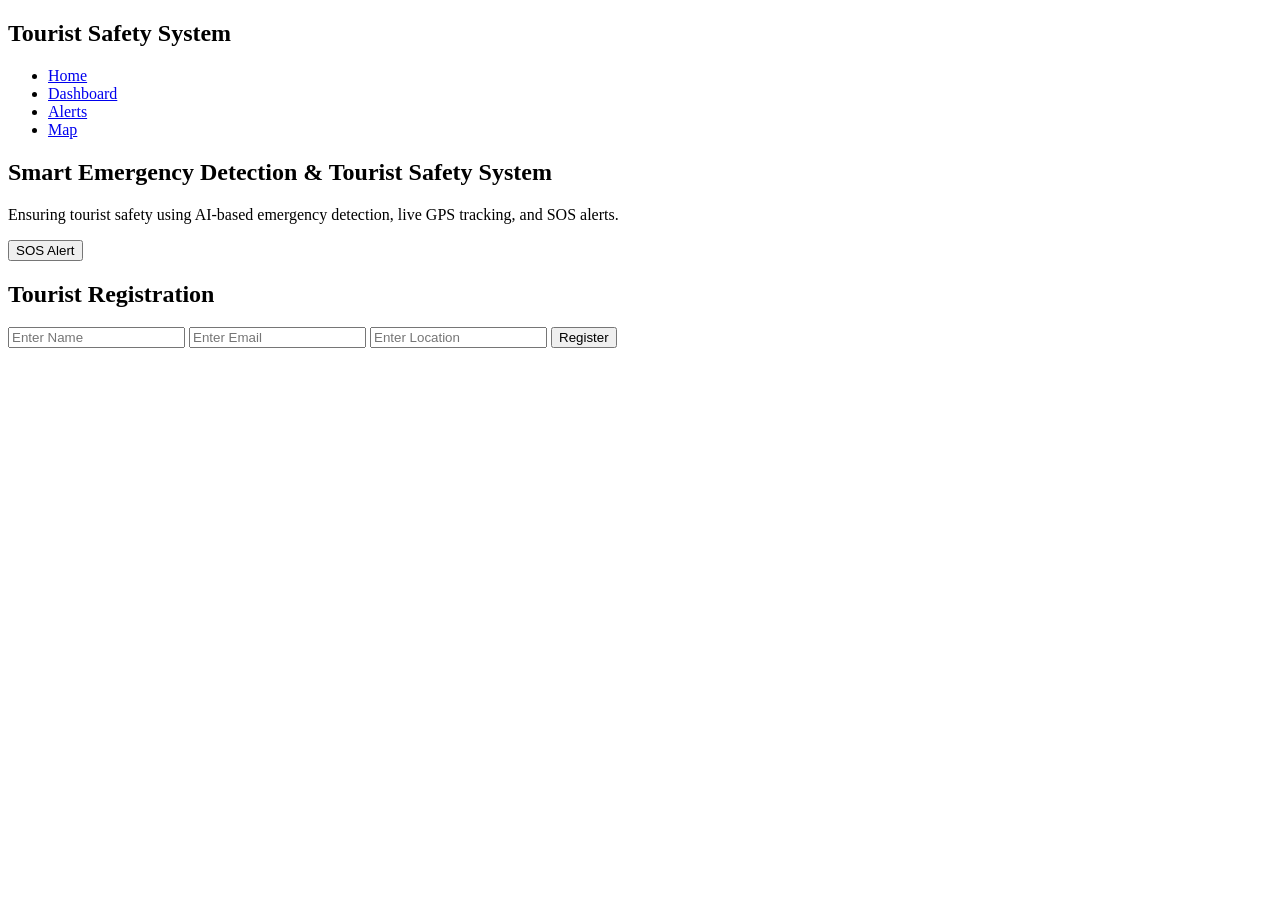
==== index.html @ e5fa29ef "Add files via upload" ====
<!DOCTYPE html>
<html lang="en">

<head>
    <meta charset="UTF-8">
    <meta name="viewport" content="width=device-width, initial-scale=1.0">
    <title>Tourist Safety System</title>

    <link rel="stylesheet" href="css/style.css">
</head>

<body>

    <!-- Navbar -->

    <nav>

        <h2>Tourist Safety System</h2>

        <ul>
            <li><a href="index.html">Home</a></li>
            <li><a href="dashboard.html">Dashboard</a></li>
            <li><a href="alerts.html">Alerts</a></li>
            <li><a href="map.html">Map</a></li>
        </ul>

    </nav>

    <!-- Hero Section -->

    <section class="hero">

        <h1>Smart Emergency Detection & Tourist Safety System</h1>

        <p>
            Ensuring tourist safety using AI-based emergency detection,
            live GPS tracking, and SOS alerts.
        </p>

       <button onclick="showAlert()">SOS Alert</button>
<div class="form-box">

    <h2>Tourist Registration</h2>

    <input type="text" id="name" placeholder="Enter Name">

<input type="email" id="email" placeholder="Enter Email">

<input type="text" id="location" placeholder="Enter Location">

    <button onclick="registerTourist()">Register</button>

</div>
    </section>
<script src="js/app.js"></script>
</body>

</html>
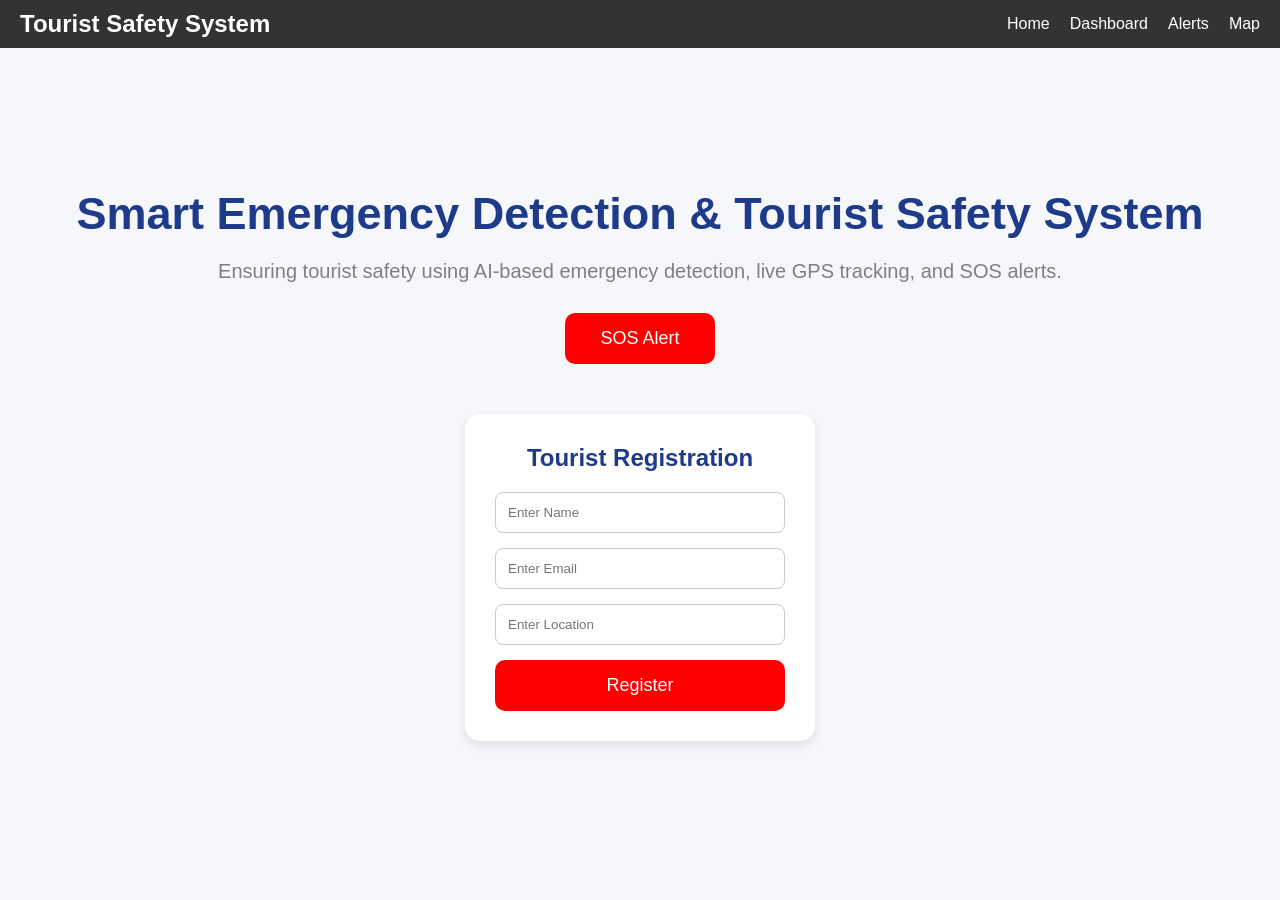
==== commit 6ab20b5d: "Added frontend files" ====
--- a/index.html
+++ b/index.html
@@ -1,58 +1,58 @@
-<!DOCTYPE html>
-<html lang="en">
-
-<head>
-    <meta charset="UTF-8">
-    <meta name="viewport" content="width=device-width, initial-scale=1.0">
-    <title>Tourist Safety System</title>
-
-    <link rel="stylesheet" href="css/style.css">
-</head>
-
-<body>
-
-    <!-- Navbar -->
-
-    <nav>
-
-        <h2>Tourist Safety System</h2>
-
-        <ul>
-            <li><a href="index.html">Home</a></li>
-            <li><a href="dashboard.html">Dashboard</a></li>
-            <li><a href="alerts.html">Alerts</a></li>
-            <li><a href="map.html">Map</a></li>
-        </ul>
-
-    </nav>
-
-    <!-- Hero Section -->
-
-    <section class="hero">
-
-        <h1>Smart Emergency Detection & Tourist Safety System</h1>
-
-        <p>
-            Ensuring tourist safety using AI-based emergency detection,
-            live GPS tracking, and SOS alerts.
-        </p>
-
-       <button onclick="showAlert()">SOS Alert</button>
-<div class="form-box">
-
-    <h2>Tourist Registration</h2>
-
-    <input type="text" id="name" placeholder="Enter Name">
-
-<input type="email" id="email" placeholder="Enter Email">
-
-<input type="text" id="location" placeholder="Enter Location">
-
-    <button onclick="registerTourist()">Register</button>
-
-</div>
-    </section>
-<script src="js/app.js"></script>
-</body>
-
+<!DOCTYPE html>
+<html lang="en">
+
+<head>
+    <meta charset="UTF-8">
+    <meta name="viewport" content="width=device-width, initial-scale=1.0">
+    <title>Tourist Safety System</title>
+
+    <link rel="stylesheet" href="css/style.css">
+</head>
+
+<body>
+
+    <!-- Navbar -->
+
+    <nav>
+
+        <h2>Tourist Safety System</h2>
+
+        <ul>
+            <li><a href="index.html">Home</a></li>
+            <li><a href="dashboard.html">Dashboard</a></li>
+            <li><a href="alerts.html">Alerts</a></li>
+            <li><a href="map.html">Map</a></li>
+        </ul>
+
+    </nav>
+
+    <!-- Hero Section -->
+
+    <section class="hero">
+
+        <h1>Smart Emergency Detection & Tourist Safety System</h1>
+
+        <p>
+            Ensuring tourist safety using AI-based emergency detection,
+            live GPS tracking, and SOS alerts.
+        </p>
+
+       <button onclick="showAlert()">SOS Alert</button>
+<div class="form-box">
+
+    <h2>Tourist Registration</h2>
+
+    <input type="text" id="name" placeholder="Enter Name">
+
+<input type="email" id="email" placeholder="Enter Email">
+
+<input type="text" id="location" placeholder="Enter Location">
+
+    <button onclick="registerTourist()">Register</button>
+
+</div>
+    </section>
+<script src="js/app.js"></script>
+</body>
+
 </html>
--- a/css/style.css
+++ b/css/style.css
@@ -0,0 +1,373 @@
+*{
+    margin: 0;
+    padding: 0;
+    box-sizing: border-box;
+}
+
+body{
+    font-family: Arial, sans-serif;
+    background-color: #f5f7fa;
+}
+
+/* Navbar */
+
+nav {
+  display: flex;
+  justify-content: space-between;
+  align-items: center;
+  background-color: #333;
+  padding: 10px 20px;
+  color: white;
+}
+
+nav ul {
+  list-style: none;
+  display: flex;
+  gap: 20px;
+  margin: 0;
+  padding: 0;
+}
+
+nav ul li a {
+  color: white;
+  text-decoration: none;
+}
+
+nav ul li a:hover{
+    color: yellow;
+}
+
+/* Hero Section */
+
+.hero{
+    text-align: center;
+    margin-top: 120px;
+    padding: 20px;
+}
+
+.hero h1{
+    font-size: 45px;
+    color: #1e3a8a;
+    margin-bottom: 20px;
+}
+
+.hero p{
+    font-size: 20px;
+    color: gray;
+    margin-bottom: 30px;
+}
+
+button{
+    background-color: red;
+    color: white;
+
+    border: none;
+    padding: 15px 35px;
+
+    font-size: 18px;
+    border-radius: 10px;
+
+    cursor: pointer;
+}
+
+button:hover{
+    background-color: darkred;
+}
+/* Dashboard */
+
+.dashboard{
+    text-align: center;
+    margin-top: 80px;
+}
+
+.dashboard h1{
+    color: #1e3a8a;
+    margin-bottom: 40px;
+}
+
+.cards{
+    display: flex;
+    justify-content: center;
+    gap: 30px;
+    flex-wrap: wrap;
+}
+
+.card{
+    background-color: white;
+    width: 250px;
+    padding: 30px;
+
+    border-radius: 15px;
+
+    box-shadow: 0px 4px 10px rgba(0,0,0,0.1);
+    transition:0.3s
+}
+.card:nth-child(1){
+
+    border-top: 5px solid #007bff;
+}
+
+.card:nth-child(2){
+
+    border-top: 5px solid red;
+}
+
+.card:nth-child(3){
+
+    border-top: 5px solid green;
+}
+
+.card:hover{
+
+    transform: scale(1.05);
+}
+
+.card h2{
+    color: red;
+    font-size: 40px;
+    margin-bottom: 10px;
+}
+
+.card p{
+    font-size: 18px;
+    color: gray;
+}
+/* Alerts Page */
+
+.alerts-section{
+    text-align: center;
+    margin-top: 80px;
+}
+
+.alerts-section h1{
+    color: #1e3a8a;
+    margin-bottom: 40px;
+}
+
+.alert-box{
+    background-color: white;
+
+    width: 60%;
+    margin: 20px auto;
+
+    padding: 20px;
+
+    border-left: 8px solid red;
+
+    border-radius: 10px;
+
+    font-size: 20px;
+
+    box-shadow: 0px 4px 10px rgba(0,0,0,0.1);
+}
+/* Map Page */
+
+.map-section{
+    text-align: center;
+    margin-top: 80px;
+}
+
+.map-section h1{
+    color: #1e3a8a;
+    margin-bottom: 40px;
+}
+
+.map-box{
+    width: 80%;
+    height: 400px;
+
+    margin: auto;
+
+    background-color: white;
+
+    border-radius: 15px;
+
+    display: flex;
+    justify-content: center;
+    align-items: center;
+
+    font-size: 25px;
+    color: gray;
+
+    box-shadow: 0px 4px 10px rgba(0,0,0,0.1);
+}
+/* Registration Form */
+
+.form-box{
+    background-color: white;
+
+    width: 350px;
+
+    margin: 50px auto;
+
+    padding: 30px;
+
+    border-radius: 15px;
+
+    box-shadow: 0px 4px 10px rgba(0,0,0,0.1);
+}
+
+.form-box h2{
+    margin-bottom: 20px;
+    color: #1e3a8a;
+}
+
+.form-box input{
+    width: 100%;
+
+    padding: 12px;
+
+    margin-bottom: 15px;
+
+    border: 1px solid #ccc;
+
+    border-radius: 8px;
+}
+
+.form-box button{
+    width: 100%;
+}
+#datetime{
+    font-size: 20px;
+    color: gray;
+    margin-bottom: 30px;
+}
+#map{
+
+    height: 500px;
+
+    width: 90%;
+
+    margin: 20px auto;
+
+    border-radius: 10px;
+
+    border: 3px solid #333;
+}
+.chart-section{
+
+    width: 60%;
+
+    margin: 40px auto;
+
+    background: white;
+
+    padding: 20px;
+
+    border-radius: 10px;
+
+    box-shadow: 0 0 10px gray;
+}
+
+#alertChart{
+
+    max-height: 250px;
+}
+@media(max-width: 768px){
+
+    nav{
+
+        flex-direction: column;
+
+        text-align: center;
+    }
+
+    .cards{
+
+        flex-direction: column;
+
+        align-items: center;
+    }
+
+    .card{
+
+        width: 80%;
+    }
+
+    #map{
+
+        width: 95%;
+        height: 400px;
+    }
+
+    .chart-section{
+
+        width: 95%;
+    }
+}
+.dark-btn{
+
+    padding: 10px 20px;
+
+    border: none;
+
+    background: black;
+
+    color: white;
+
+    border-radius: 5px;
+
+    cursor: pointer;
+
+    margin-bottom: 20px;
+}
+.dark-mode{
+
+    background-color: #121212;
+
+    color: white;
+}
+
+.dark-mode .card{
+
+    background-color: #1e1e1e;
+
+    color: white;
+}
+
+.dark-mode .chart-section{
+
+    background-color: #1e1e1e;
+
+    color: white;
+}
+
+.dark-mode nav{
+
+    background-color: black;
+}
+.dark-mode .alert-box{
+
+    background-color: #1e1e1e;
+
+    color: white;
+}
+.weather-card{
+
+    border-top: 5px solid orange;
+}
+.modal {
+  display: none;
+  position: fixed;
+  top: 0;
+  left: 0;
+  width: 100%;
+  height: 100%;
+  background: rgba(0,0,0,0.6);
+  justify-content: center;
+  align-items: center;
+}
+
+.modal-content {
+  background: white;
+  padding: 20px;
+  border-radius: 10px;
+  width: 300px;
+  text-align: center;
+}
+
+#closeModal {
+  float: right;
+  font-size: 24px;
+  cursor: pointer;
+}
